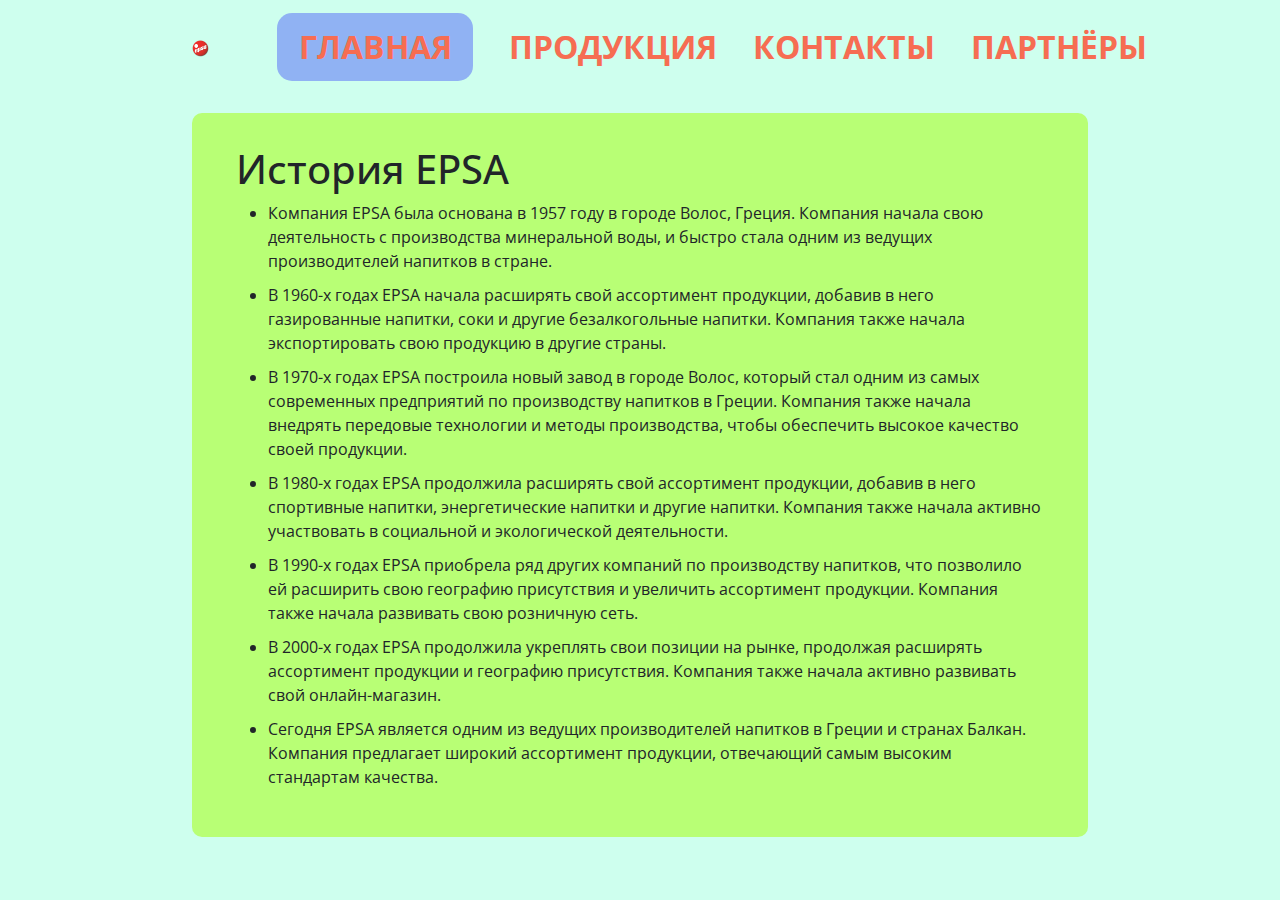
==== index.html @ 86ef378a "Add files via upload" ====
<!DOCTYPE html>
<html lang="ru">
<head>
  <meta charset="UTF-8">
  <link rel="SHORTCUT ICON" href="img/logo.png" type="image/x-icon">
  <link href="https://cdn.jsdelivr.net/npm/bootstrap@5.3.2/dist/css/bootstrap.min.css" rel="stylesheet" crossorigin="anonymous">
  <link rel="preconnect" href="https://fonts.googleapis.com">
  <link rel="preconnect" href="https://fonts.gstatic.com" crossorigin>
  <link href="https://fonts.googleapis.com/css2?family=Open+Sans:wght@800&display=swap" rel="stylesheet">
  <link href="https://fonts.googleapis.com/css2?family=Open+Sans:wght@300&display=swap" rel="stylesheet">
  <link rel="stylesheet" href="css/style.css">
  <title>EPSA - Освежающие напитки</title>
</head>
<body>
<div class="wrapper">
<section class="header">

  <div class="header-line center">
    <div class="logo">
      <img class="logo-img" src="img/logo.png" alt="Ошибка загрузки логотипа">
    </div>
    <div class="nav123">
      <a class="nav-item activate_header" href="index.html">Главная</a>
      <a class="nav-item text-animate" href="product.html">Продукция</a>
      <a class="nav-item text-animate" href="contact.html">Контакты</a>
      <a class="nav-item text-animate" href="partners.html">Партнёры</a>
    </div>
  </div>
</section>

<section class="content">
  <div class="container">
    <h1 class="title">История EPSA</h1>
    <div class="story">
      <ul type="disc">
        <li><p>
          Компания EPSA была основана в 1957 году в городе Волос, Греция. Компания начала свою деятельность с производства минеральной воды, и быстро стала одним из ведущих производителей напитков в стране.
        </p></li>
        <li><p>
          В 1960-х годах EPSA начала расширять свой ассортимент продукции, добавив в него газированные напитки, соки и другие безалкогольные напитки. Компания также начала экспортировать свою продукцию в другие страны.
        </p></li>
        <li><p>
          В 1970-х годах EPSA построила новый завод в городе Волос, который стал одним из самых современных предприятий по производству напитков в Греции. Компания также начала внедрять передовые технологии и методы производства, чтобы обеспечить высокое качество своей продукции.
        </p></li>
        <li><p>
          В 1980-х годах EPSA продолжила расширять свой ассортимент продукции, добавив в него спортивные напитки, энергетические напитки и другие напитки. Компания также начала активно участвовать в социальной и экологической деятельности.
        </p></li>
        <li><p>
          В 1990-х годах EPSA приобрела ряд других компаний по производству напитков, что позволило ей расширить свою географию присутствия и увеличить ассортимент продукции. Компания также начала развивать свою розничную сеть.
        </p></li>
        <li><p>
          В 2000-х годах EPSA продолжила укреплять свои позиции на рынке, продолжая расширять ассортимент продукции и географию присутствия. Компания также начала активно развивать свой онлайн-магазин.
        </p></li>
        <li><p>
          Сегодня EPSA является одним из ведущих производителей напитков в Греции и странах Балкан. Компания предлагает широкий ассортимент продукции, отвечающий самым высоким стандартам качества.
        </p></li>
      </ul>
    </div>
  </div>
</section>
</div>
</body>
---- css/style.css ----
body {
    margin: 0%;
    font-family: 'Open Sans', sans-serif;
    background-color: rgba(127, 255, 212, 0.384);
    
}

.center {
    margin:0% 25% 0% 15%;
}

.header-line {
    padding-top: 1%;
    display: flex;
    align-items: center;
}

.nav123 {
    display: flex;
}

.logo-img {
    height: 35%;
    width:  35%;
}

.nav-item {
    margin-left: 5%;
    text-decoration: none;
    font-size: 200%;
    color: #f66d52;
    font-weight: bold;
    padding: 2.5% 0%;
    text-transform: uppercase;
    line-height: 100%;
}
.text-animate{
    color: #f66d52;
    font-weight: bold;
    padding: 2.5% 0%;
    text-transform: uppercase;
    line-height: 100%;
    -webkit-transition: all 0.5s ease;
    transition: all 0.2s ease;
}

.text-animate:hover{
    -webkit-text-shadow: 2px 2px 2px #000;
    -moz-text-shadow: 2px 2px 2px #000;
    text-shadow: 2px 2px 2px #000;
}

.content {
    margin: 2.5%;
    margin-left: 15%;
    margin-right: 15%;
    padding: 2.5%;
    background-color: rgba(172, 255, 47, 0.637);
    border-radius: 10px;
}


.product {
    display: flex;
    margin-left: 7%;
    margin-top: 1%;
}

.card {
    margin: 2%;
    transition: all 0.2s ease;
}

.activate_header {
    background-color: rgba(0, 0, 255, 0.3);
    border-radius: 15px;
    padding-left: 3%;
    padding-right: 3%;
}

.card:hover {
    box-shadow: 5px 5px 5px #00000054;
}

h2 {
  font-size: 1.5em;
  font-weight: bold;
}

p {
  margin-bottom: 10px;
}

address {
  font-size: 1em;
  line-height: 1.5;
}

.contact-info li {
  margin-bottom: 5px;
}

.contact-info a {
  color: #000;
  text-decoration: none;
}

.contact-info a:hover {
  text-decoration: underline;
}

.partner {
    border-radius: 20px;
}

.infographics {
    position: absolute;
    top: 0;
    left: 0;
    width: 100%;
    height: 100%;
    background-color: rgba(0, 0, 0, 0.5);
    display: none;
  }
  
  .infographics .container {
    max-width: 600px;
    margin: 0 auto;
  }
  
  .infographics .year {
    font-size: 20px;
    font-weight: bold;
  }
  
  .infographics .event {
    font-size: 16px;
    line-height: 1.5;
  }

  .nav-item.activate_header {
    background-color: rgba(0, 0, 255, 0.3);
    border-radius: 15px;
    padding-left: 3%;
    padding-right: 3%;
  }
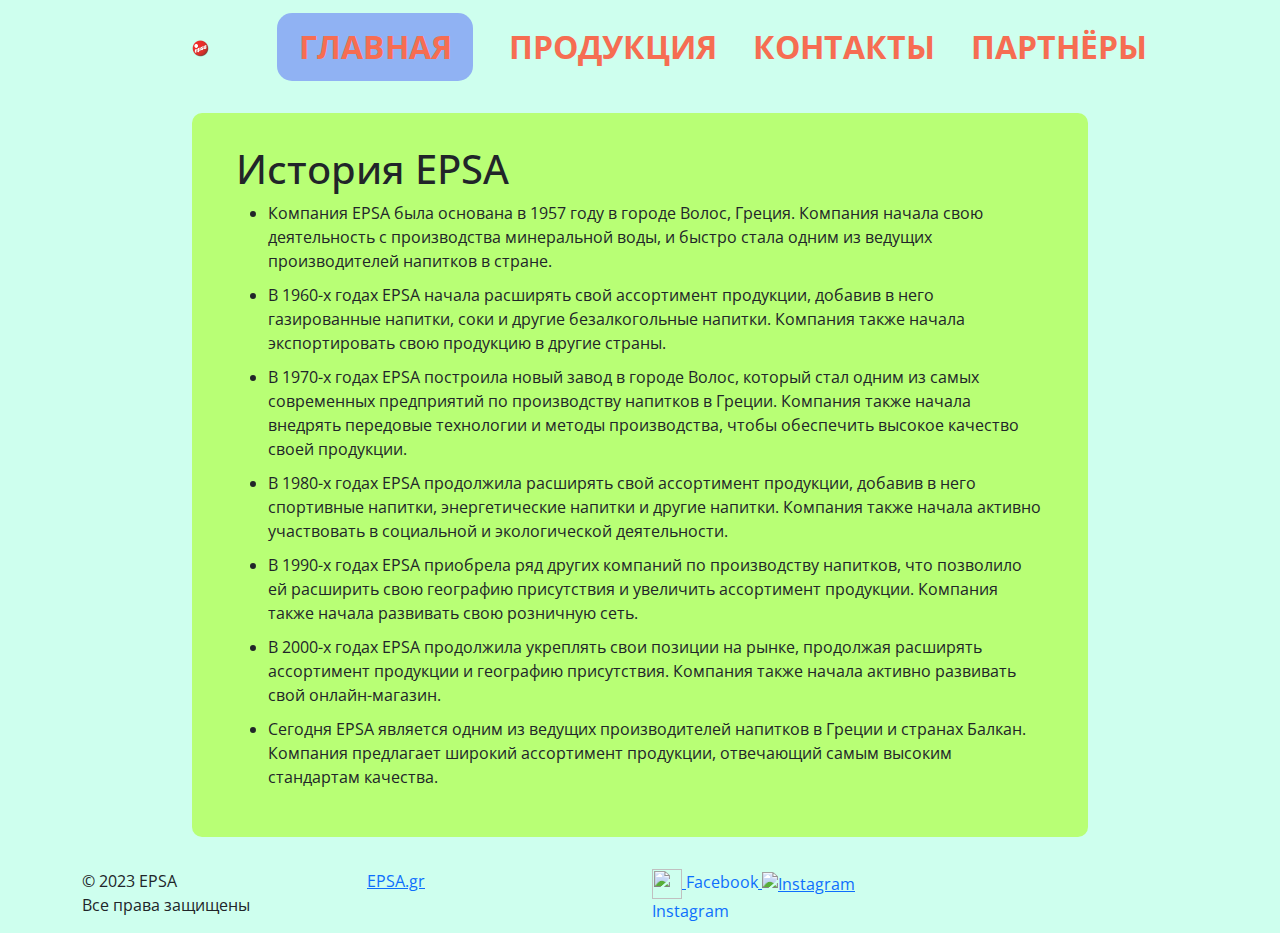
==== commit 91019111: "Update index.html" ====
--- a/index.html
+++ b/index.html
@@ -9,7 +9,7 @@
   <link href="https://fonts.googleapis.com/css2?family=Open+Sans:wght@800&display=swap" rel="stylesheet">
   <link href="https://fonts.googleapis.com/css2?family=Open+Sans:wght@300&display=swap" rel="stylesheet">
   <link rel="stylesheet" href="css/style.css">
-  <title>EPSA - Освежающие напитки</title>
+  <title>EPSA - Главная</title>
 </head>
 <body>
 <div class="wrapper">
@@ -17,7 +17,9 @@
 
   <div class="header-line center">
     <div class="logo">
-      <img class="logo-img" src="img/logo.png" alt="Ошибка загрузки логотипа">
+      <a href="index.html">
+        <img class="logo-img" src="img/logo.png" alt="EPSA">
+      </a>
     </div>
     <div class="nav123">
       <a class="nav-item activate_header" href="index.html">Главная</a>
@@ -58,5 +60,32 @@
     </div>
   </div>
 </section>
+
+<footer class="footer">
+  <div class="container">
+    <div class="row">
+      <div class="col-md-3">
+        <ul class="list-inline">
+          <li class="list-inline-item">© 2023 EPSA</li>
+          <li class="list-inline-item">Все права защищены</li>
+        </ul>
+      </div>
+      <div class="col-md-3">
+        <a href="https://www.epsa.gr/" target="_blank" class="url">EPSA.gr</a>
+      </div>
+      <div class="col-md-3">
+        <a href="https://www.facebook.com/epsa.gr" target="_blank" class="url">
+          <img src="img/facebook.png" alt="" width="30" height="30">
+          <label>Facebook</label>
+        </a>
+        <a href="https://www.instagram.com/epsagreece/" target="_blank" class="url">
+          <img src="img/instagram.png" alt="Instagram" width="50" height="30">
+          <label>Instagram</label>
+        </a>
+      </div>
+    </div>
+  </div>
+</footer>
+
 </div>
 </body>
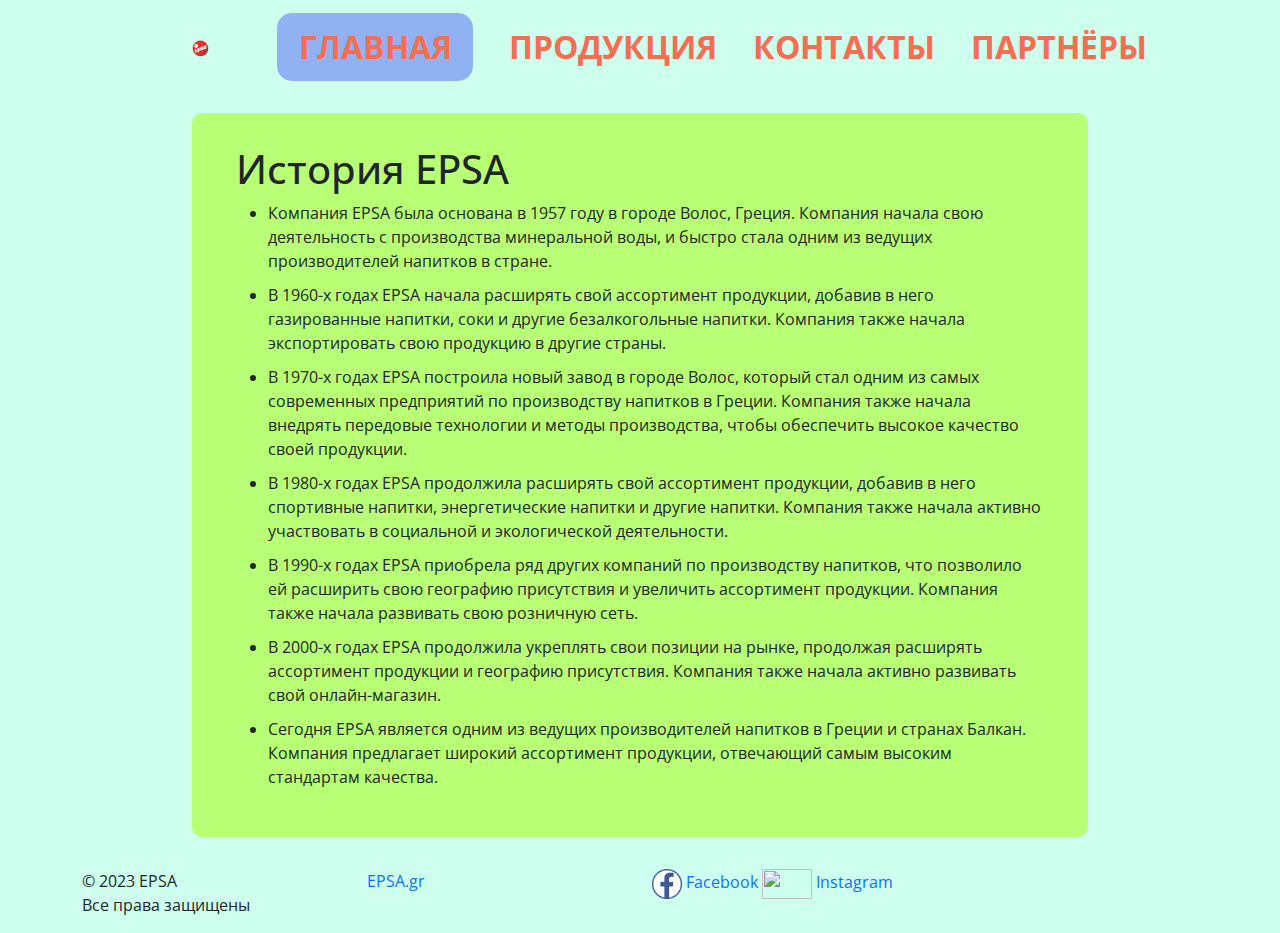
==== commit 231bc35f: "Update index.html" ====
--- a/index.html
+++ b/index.html
@@ -75,11 +75,11 @@
       </div>
       <div class="col-md-3">
         <a href="https://www.facebook.com/epsa.gr" target="_blank" class="url">
-          <img src="img/facebook.png" alt="" width="30" height="30">
+          <img src="img/facebook.png" alt="" width="30" height="30" class="url">
           <label>Facebook</label>
         </a>
         <a href="https://www.instagram.com/epsagreece/" target="_blank" class="url">
-          <img src="img/instagram.png" alt="Instagram" width="50" height="30">
+          <img src="img/instagram.png" alt="" width="50" height="30" class="url">
           <label>Instagram</label>
         </a>
       </div>
--- a/css/style.css
+++ b/css/style.css
@@ -1,8 +1,10 @@
+.wrapper {
+    font-family: 'Open Sans', sans-serif;
+}
+
 body {
     margin: 0%;
-    font-family: 'Open Sans', sans-serif;
     background-color: rgba(127, 255, 212, 0.384);
-    
 }
 
 .center {
@@ -113,35 +115,6 @@
     border-radius: 20px;
 }
 
-.infographics {
-    position: absolute;
-    top: 0;
-    left: 0;
-    width: 100%;
-    height: 100%;
-    background-color: rgba(0, 0, 0, 0.5);
-    display: none;
-  }
-  
-  .infographics .container {
-    max-width: 600px;
-    margin: 0 auto;
-  }
-  
-  .infographics .year {
-    font-size: 20px;
-    font-weight: bold;
-  }
-  
-  .infographics .event {
-    font-size: 16px;
-    line-height: 1.5;
-  }
-
-  .nav-item.activate_header {
-    background-color: rgba(0, 0, 255, 0.3);
-    border-radius: 15px;
-    padding-left: 3%;
-    padding-right: 3%;
-  }
-  +.url {
+    text-decoration: none;
+}
